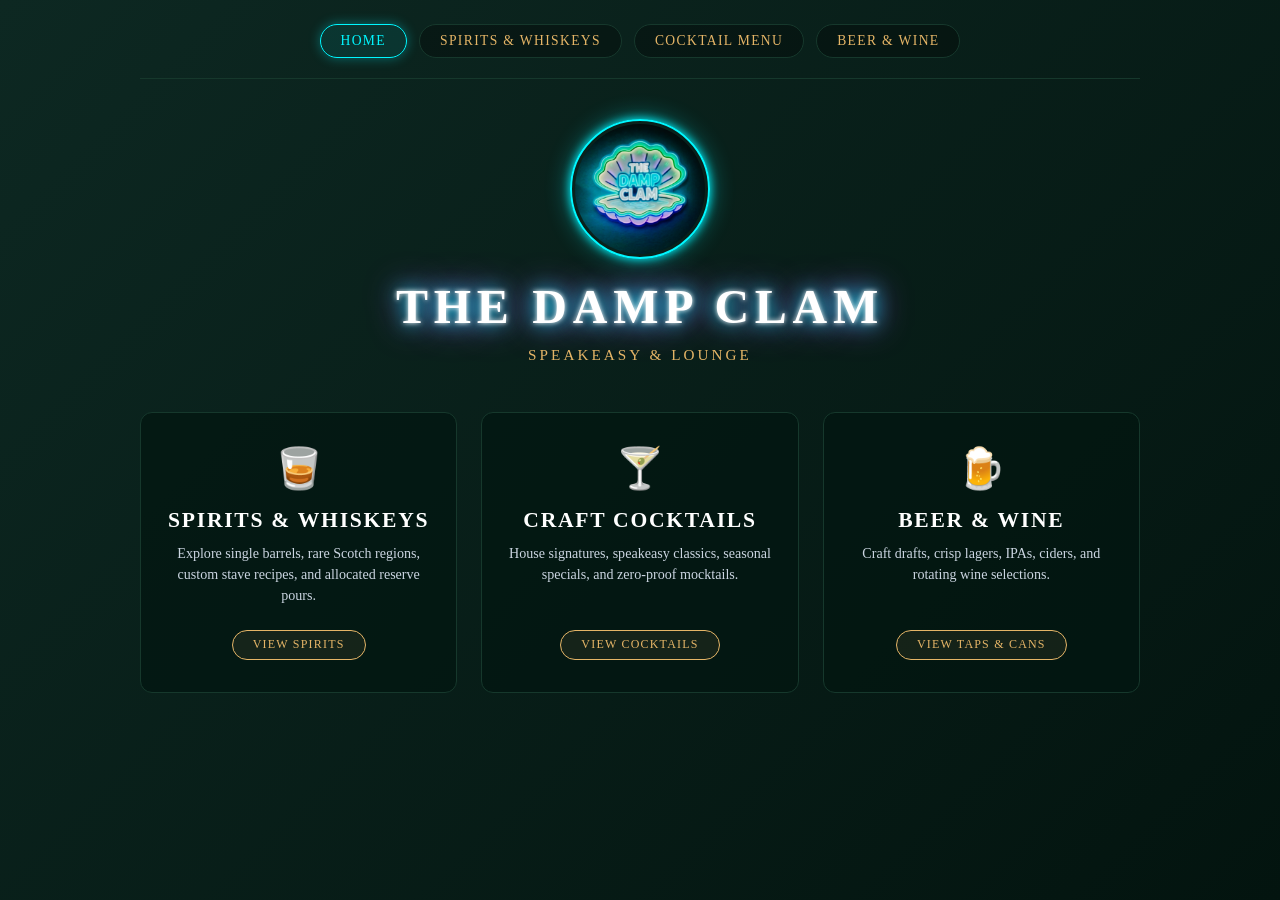
==== index.html @ e6529a68 "Rename Index.html to index.html" ====
<!DOCTYPE html>
<html lang="en">
<head>
  <meta charset="UTF-8" />
  <meta name="viewport" content="width=device-width, initial-scale=1.0" />
  <title>The Damp Clam — Home</title>
  <style>
    :root {
      --bg-gradient: linear-gradient(135deg, #0d2822 0%, #03140f 100%);
      --card-bg: rgba(2, 22, 17, 0.75);
      --neon-cyan: #00f7ff;
      --neon-green: #39ff14;
      --neon-purple: #c042ff;
      --neon-pink: #ff2a8d;
      --neon-gold: #ffd700;
      --gold-amber: #e5b567;
      --off-white: #f8fafc;
      --border: #16382c;
      --font: "Georgia", Times, serif;
    }

    * { box-sizing: border-box; margin: 0; padding: 0; }

    body {
      font-family: var(--font);
      background-image: var(--bg-gradient);
      background-attachment: fixed;
      color: var(--off-white);
      padding: 1.5rem 1rem 3rem;
      min-height: 100vh;
    }

    .container { max-width: 1000px; margin: 0 auto; }

    /* Top Global Navigation Bar */
    nav.site-nav {
      display: flex;
      justify-content: center;
      gap: 0.75rem;
      flex-wrap: wrap;
      margin-bottom: 2.5rem;
      padding-bottom: 1.25rem;
      border-bottom: 1px solid var(--border);
    }

    .nav-link {
      text-decoration: none;
      color: var(--gold-amber);
      font-size: 0.85rem;
      text-transform: uppercase;
      letter-spacing: 0.1em;
      padding: 0.5rem 1.25rem;
      border-radius: 20px;
      border: 1px solid var(--border);
      background: rgba(0, 0, 0, 0.3);
      transition: all 0.25s ease;
    }

    .nav-link:hover, .nav-link.active {
      color: var(--neon-cyan);
      border-color: var(--neon-cyan);
      box-shadow: 0 0 12px rgba(0, 247, 255, 0.35);
      background: rgba(0, 247, 255, 0.08);
    }

    /* Header */
    header {
      display: flex;
      flex-direction: column;
      align-items: center;
      text-align: center;
      gap: 0.75rem;
      margin-bottom: 3rem;
    }

    .logo-circle-container {
      width: 140px;
      height: 140px;
      border-radius: 50%;
      padding: 3px;
      background: radial-gradient(circle, rgba(0, 247, 255, 0.25) 0%, transparent 70%);
      border: 2px solid var(--neon-cyan);
      box-shadow: 0 0 10px var(--neon-cyan), 0 0 25px rgba(0, 247, 255, 0.45);
      overflow: hidden;
      margin-bottom: 0.5rem;
    }

    .logo-circle-container img {
      width: 100%; height: 100%; object-fit: cover; border-radius: 50%; display: block;
    }

    h1 {
      font-size: clamp(2rem, 8vw, 3rem);
      font-weight: 700;
      color: #fff;
      text-transform: uppercase;
      letter-spacing: 0.12em;
      text-shadow: 0 0 5px #fff, 0 0 20px var(--neon-cyan), 0 0 35px var(--neon-purple);
    }

    .header-subtext {
      font-size: 0.95rem;
      color: var(--gold-amber);
      text-transform: uppercase;
      letter-spacing: 0.2em;
    }

    /* Navigation Hub Cards */
    .hub-grid {
      display: grid;
      grid-template-columns: repeat(auto-fit, minmax(280px, 1fr));
      gap: 1.5rem;
      margin-top: 1rem;
    }

    .hub-card {
      background: var(--card-bg);
      border: 1px solid var(--border);
      border-radius: 12px;
      padding: 2rem 1.5rem;
      text-align: center;
      text-decoration: none;
      color: inherit;
      display: flex;
      flex-direction: column;
      justify-content: space-between;
      transition: all 0.3s ease;
    }

    .hub-card:hover {
      border-color: var(--neon-cyan);
      box-shadow: 0 0 20px rgba(0, 247, 255, 0.3);
      transform: translateY(-4px);
    }

    .hub-icon {
      font-size: 2.5rem;
      margin-bottom: 1rem;
    }

    .hub-title {
      font-size: 1.35rem;
      font-weight: 600;
      color: #fff;
      margin-bottom: 0.6rem;
      text-transform: uppercase;
      letter-spacing: 0.08em;
    }

    .hub-desc {
      font-size: 0.88rem;
      color: #cbd5e1;
      line-height: 1.5;
      margin-bottom: 1.5rem;
    }

    .hub-btn {
      align-self: center;
      font-size: 0.75rem;
      text-transform: uppercase;
      letter-spacing: 0.1em;
      color: var(--gold-amber);
      border: 1px solid var(--gold-amber);
      padding: 0.4rem 1.25rem;
      border-radius: 20px;
      background: rgba(229, 181, 103, 0.08);
      transition: all 0.2s ease;
    }

    .hub-card:hover .hub-btn {
      color: #fff;
      border-color: var(--neon-cyan);
      background: rgba(0, 247, 255, 0.2);
    }
  </style>
</head>
<body>
  <div class="container">
    <nav class="site-nav">
      <a href="index.html" class="nav-link active">Home</a>
      <a href="spirits.html" class="nav-link">Spirits & Whiskeys</a>
      <a href="cocktails.html" class="nav-link">Cocktail Menu</a>
      <a href="beer-wine.html" class="nav-link">Beer & Wine</a>
    </nav>

    <header>
      <div class="logo-circle-container">
        <img src="logo.jpg" alt="The Damp Clam Logo" />
      </div>
      <h1>The Damp Clam</h1>
      <div class="header-subtext">Speakeasy & Lounge</div>
    </header>

    <main class="hub-grid">
      <a href="spirits.html" class="hub-card">
        <div>
          <div class="hub-icon">🥃</div>
          <div class="hub-title">Spirits & Whiskeys</div>
          <div class="hub-desc">Explore single barrels, rare Scotch regions, custom stave recipes, and allocated reserve pours.</div>
        </div>
        <span class="hub-btn">View Spirits</span>
      </a>

      <a href="cocktails.html" class="hub-card">
        <div>
          <div class="hub-icon">🍸</div>
          <div class="hub-title">Craft Cocktails</div>
          <div class="hub-desc">House signatures, speakeasy classics, seasonal specials, and zero-proof mocktails.</div>
        </div>
        <span class="hub-btn">View Cocktails</span>
      </a>

      <a href="beer-wine.html" class="hub-card">
        <div>
          <div class="hub-icon">🍺</div>
          <div class="hub-title">Beer & Wine</div>
          <div class="hub-desc">Craft drafts, crisp lagers, IPAs, ciders, and rotating wine selections.</div>
        </div>
        <span class="hub-btn">View Taps & Cans</span>
      </a>
    </main>
  </div>
</body>
</html>
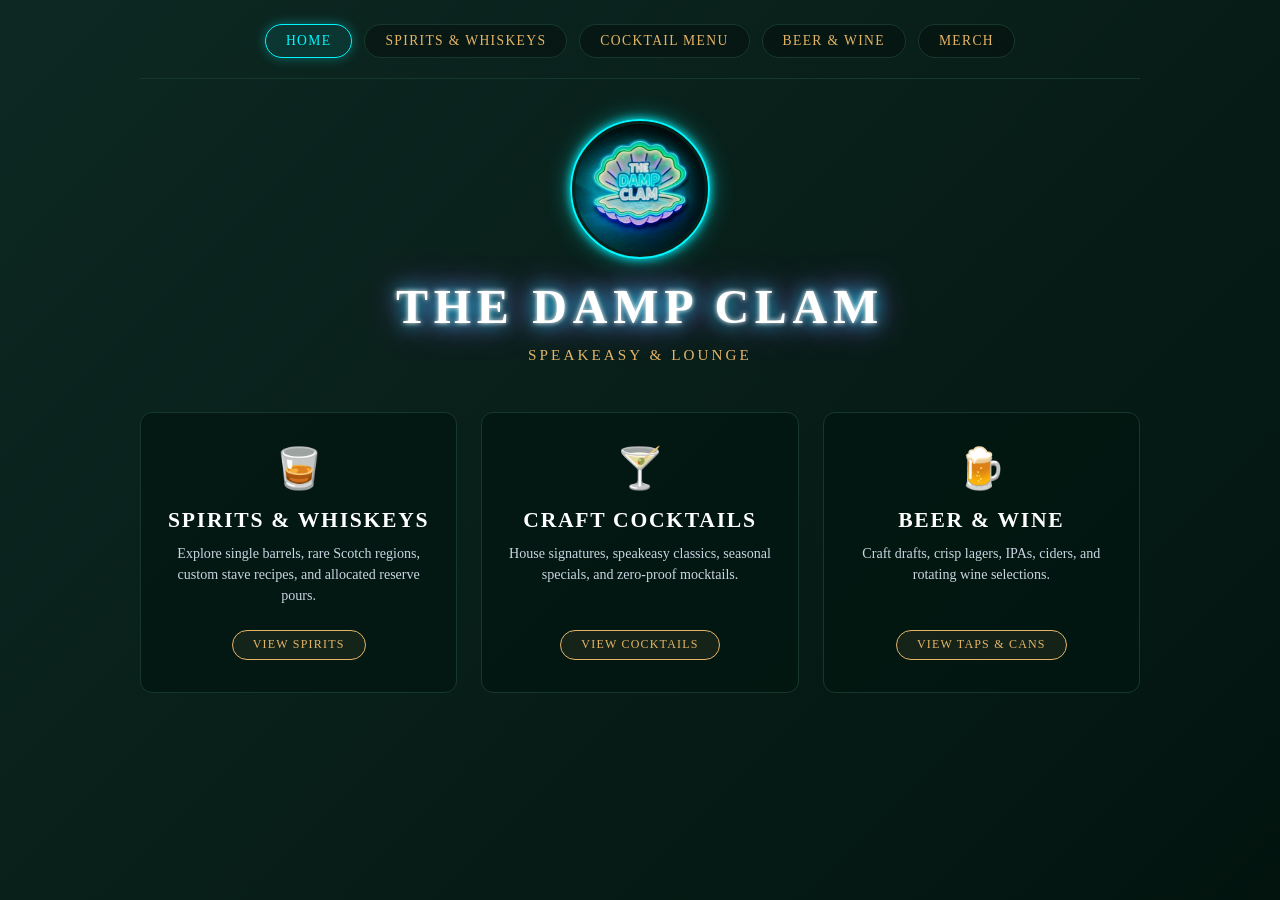
==== commit a585cf59: "Update index.html to include merch link" ====
--- a/index.html
+++ b/index.html
@@ -4,6 +4,9 @@
   <meta charset="UTF-8" />
   <meta name="viewport" content="width=device-width, initial-scale=1.0" />
   <title>The Damp Clam — Home</title>
+  <!-- Website Favicon -->
+<link rel="icon" type="image/jpeg" href="logo.jpg" />
+<link rel="apple-touch-icon" href="logo.jpg" />  
   <style>
     :root {
       --bg-gradient: linear-gradient(135deg, #0d2822 0%, #03140f 100%);
@@ -181,6 +184,7 @@
       <a href="spirits.html" class="nav-link">Spirits & Whiskeys</a>
       <a href="cocktails.html" class="nav-link">Cocktail Menu</a>
       <a href="beer-wine.html" class="nav-link">Beer & Wine</a>
+      <a href="merch.html" class="nav-link">Merch</a>
     </nav>
 
     <header>
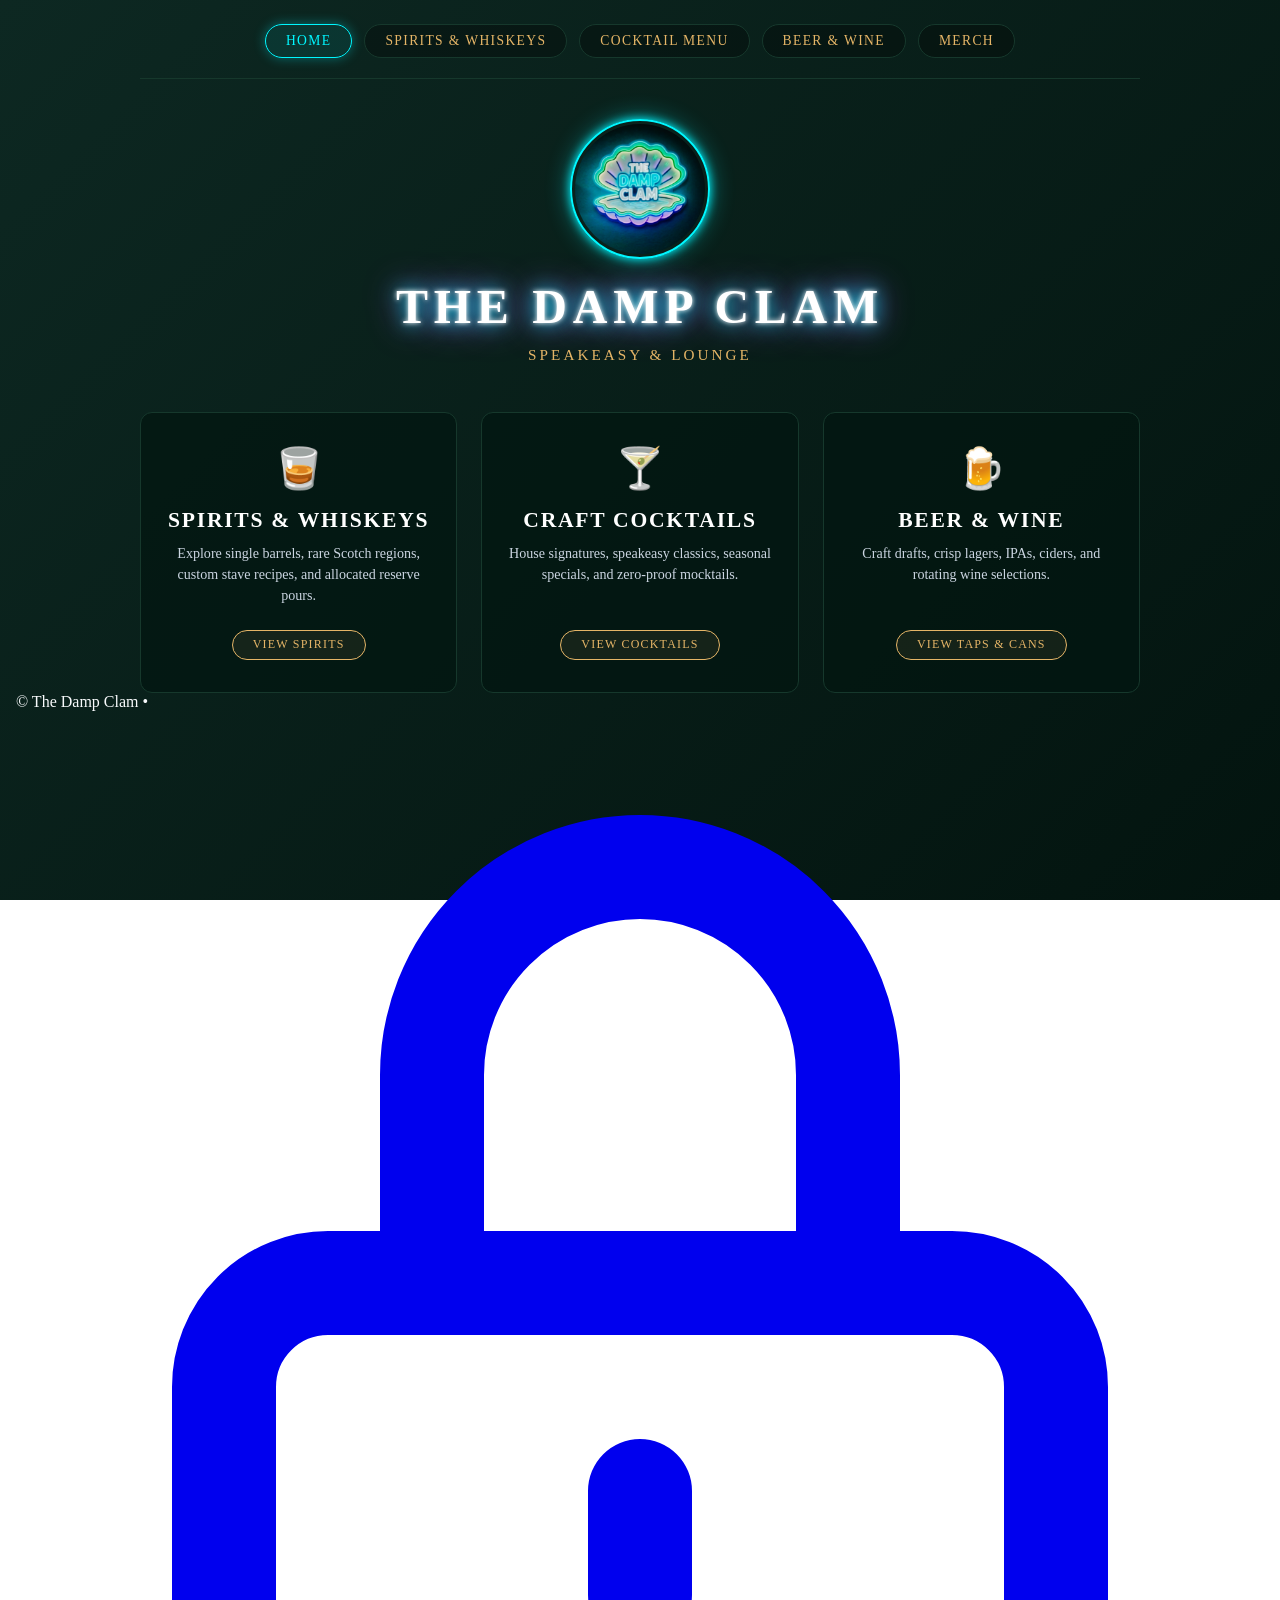
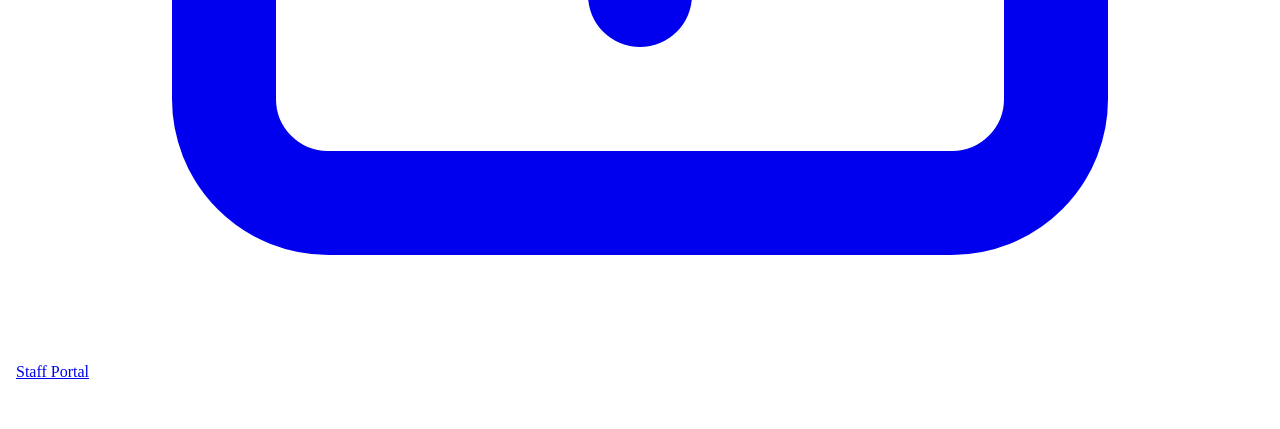
==== commit c3492366: "Update index.html to include manager link in footer" ====
--- a/index.html
+++ b/index.html
@@ -225,4 +225,17 @@
     </main>
   </div>
 </body>
+<!-- Footer / Staff Quick Link -->
+<footer class="mt-auto py-8 border-t border-slate-800 text-center">
+    <div class="flex items-center justify-center space-x-4 text-xs font-mono text-slate-500">
+        <span>&copy; The Damp Clam</span>
+        <span>&bull;</span>
+        <a href="/manager.html" class="hover:text-cyan-400 transition-colors flex items-center gap-1">
+            <svg class="w-3.5 h-3.5 opacity-60" fill="none" stroke="currentColor" viewBox="0 0 24 24">
+                <path stroke-linecap="round" stroke-linejoin="round" stroke-width="2" d="M12 15v2m-6 4h12a2 2 0 002-2v-6a2 2 0 00-2-2H6a2 2 0 00-2 2v6a2 2 0 002 2zm10-10V7a4 4 0 00-8 0v4h8z"></path>
+            </svg>
+            <span>Staff Portal</span>
+        </a>
+    </div>
+</footer>
 </html>
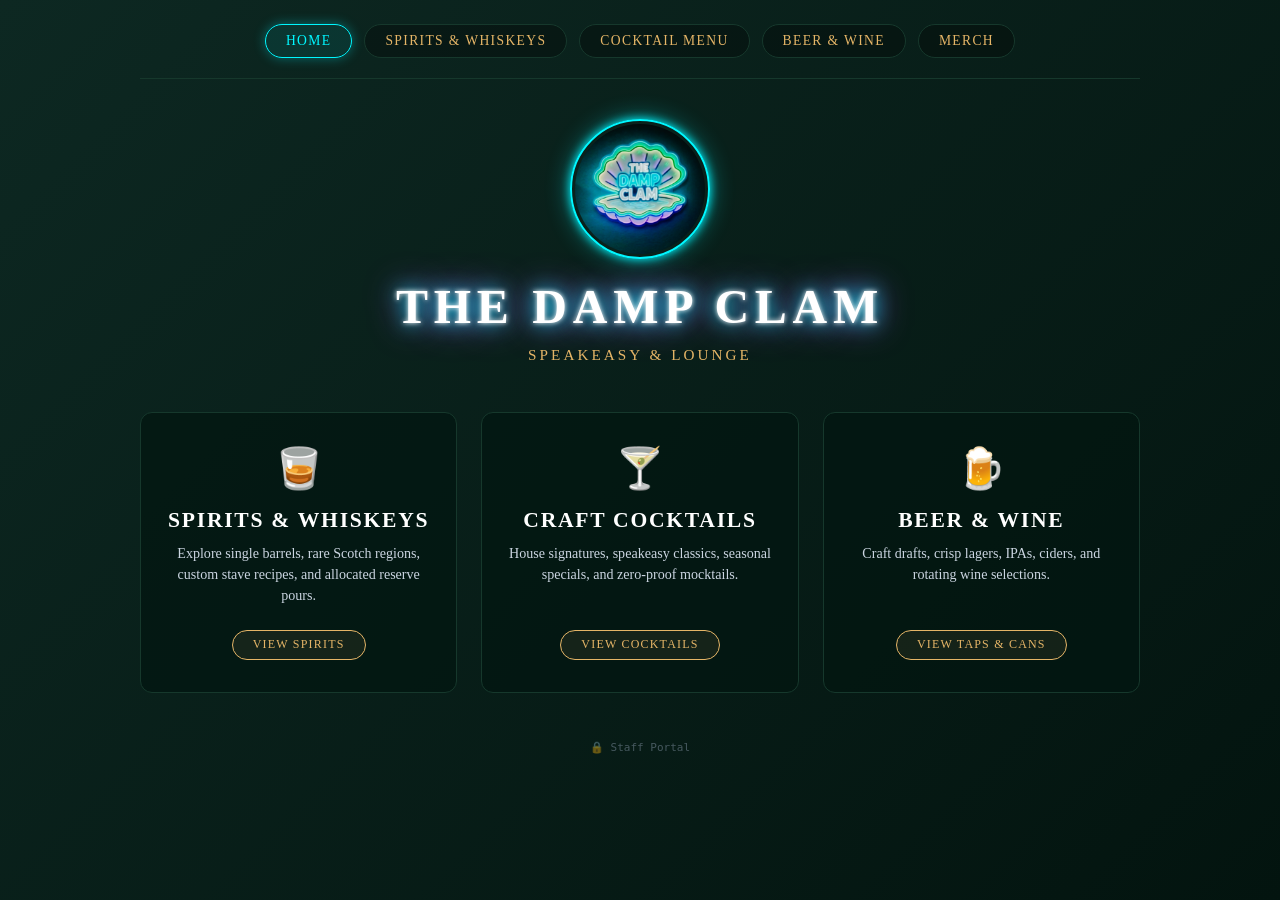
==== commit 57147b76: "Update index.html to change staff portal button" ====
--- a/index.html
+++ b/index.html
@@ -226,16 +226,8 @@
   </div>
 </body>
 <!-- Footer / Staff Quick Link -->
-<footer class="mt-auto py-8 border-t border-slate-800 text-center">
-    <div class="flex items-center justify-center space-x-4 text-xs font-mono text-slate-500">
-        <span>&copy; The Damp Clam</span>
-        <span>&bull;</span>
-        <a href="/manager.html" class="hover:text-cyan-400 transition-colors flex items-center gap-1">
-            <svg class="w-3.5 h-3.5 opacity-60" fill="none" stroke="currentColor" viewBox="0 0 24 24">
-                <path stroke-linecap="round" stroke-linejoin="round" stroke-width="2" d="M12 15v2m-6 4h12a2 2 0 002-2v-6a2 2 0 00-2-2H6a2 2 0 00-2 2v6a2 2 0 002 2zm10-10V7a4 4 0 00-8 0v4h8z"></path>
-            </svg>
-            <span>Staff Portal</span>
-        </a>
+<div style="margin-top: 32px; padding: 16px 0; text-align: center; font-family: monospace; font-size: 11px; opacity: 0.45;">
+        <a href="manager.html" style="color: #94a3b8; text-decoration: none;">🔒 Staff Portal</a>
     </div>
-</footer>
+</body>
 </html>
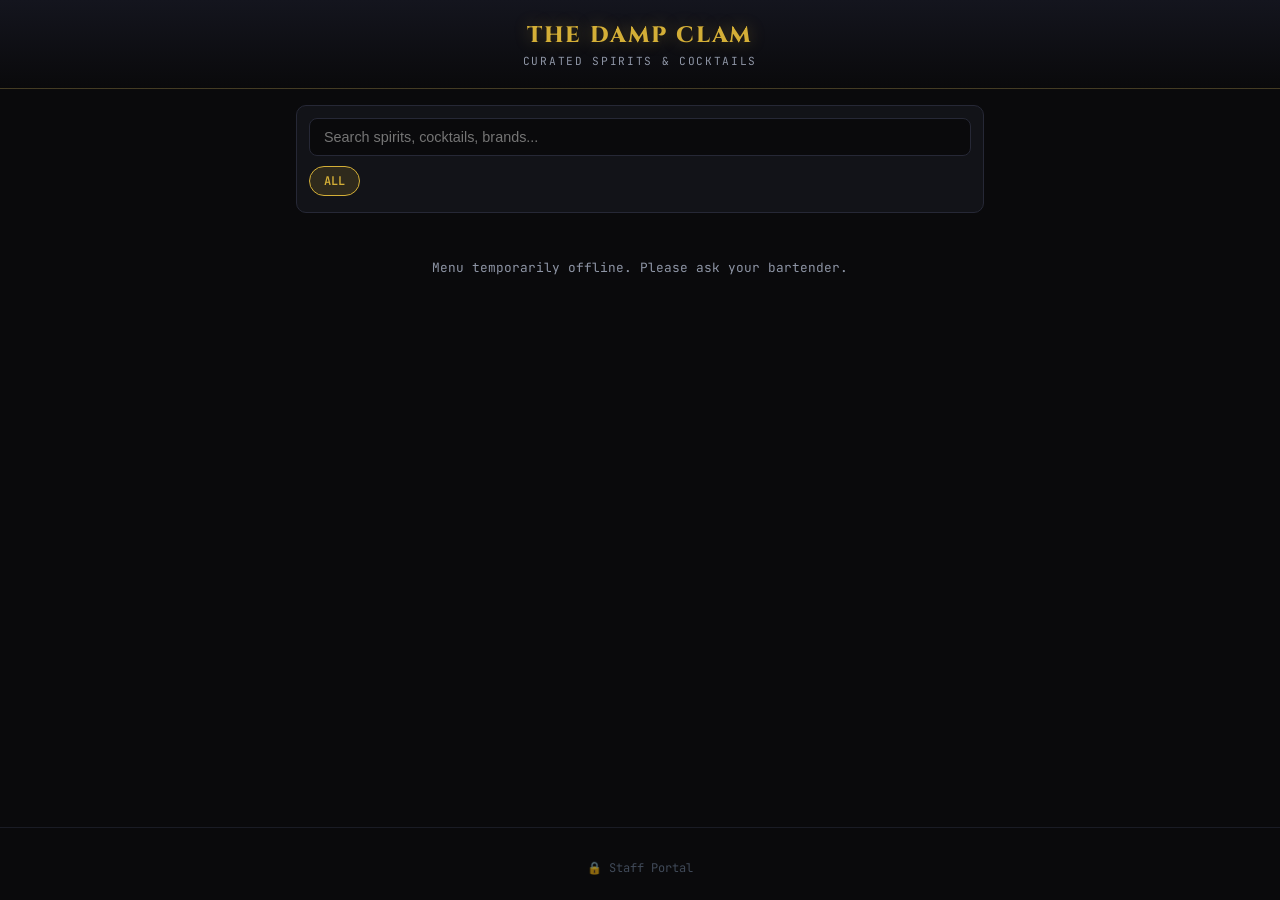
==== commit 89d567f6: "Update index.html to add staff link" ====
--- a/index.html
+++ b/index.html
@@ -1,233 +1,373 @@
 <!DOCTYPE html>
 <html lang="en">
 <head>
-  <meta charset="UTF-8" />
-  <meta name="viewport" content="width=device-width, initial-scale=1.0" />
-  <title>The Damp Clam — Home</title>
-  <!-- Website Favicon -->
-<link rel="icon" type="image/jpeg" href="logo.jpg" />
-<link rel="apple-touch-icon" href="logo.jpg" />  
-  <style>
-    :root {
-      --bg-gradient: linear-gradient(135deg, #0d2822 0%, #03140f 100%);
-      --card-bg: rgba(2, 22, 17, 0.75);
-      --neon-cyan: #00f7ff;
-      --neon-green: #39ff14;
-      --neon-purple: #c042ff;
-      --neon-pink: #ff2a8d;
-      --neon-gold: #ffd700;
-      --gold-amber: #e5b567;
-      --off-white: #f8fafc;
-      --border: #16382c;
-      --font: "Georgia", Times, serif;
-    }
-
-    * { box-sizing: border-box; margin: 0; padding: 0; }
-
-    body {
-      font-family: var(--font);
-      background-image: var(--bg-gradient);
-      background-attachment: fixed;
-      color: var(--off-white);
-      padding: 1.5rem 1rem 3rem;
-      min-height: 100vh;
-    }
-
-    .container { max-width: 1000px; margin: 0 auto; }
-
-    /* Top Global Navigation Bar */
-    nav.site-nav {
-      display: flex;
-      justify-content: center;
-      gap: 0.75rem;
-      flex-wrap: wrap;
-      margin-bottom: 2.5rem;
-      padding-bottom: 1.25rem;
-      border-bottom: 1px solid var(--border);
-    }
-
-    .nav-link {
-      text-decoration: none;
-      color: var(--gold-amber);
-      font-size: 0.85rem;
-      text-transform: uppercase;
-      letter-spacing: 0.1em;
-      padding: 0.5rem 1.25rem;
-      border-radius: 20px;
-      border: 1px solid var(--border);
-      background: rgba(0, 0, 0, 0.3);
-      transition: all 0.25s ease;
-    }
-
-    .nav-link:hover, .nav-link.active {
-      color: var(--neon-cyan);
-      border-color: var(--neon-cyan);
-      box-shadow: 0 0 12px rgba(0, 247, 255, 0.35);
-      background: rgba(0, 247, 255, 0.08);
-    }
-
-    /* Header */
-    header {
-      display: flex;
-      flex-direction: column;
-      align-items: center;
-      text-align: center;
-      gap: 0.75rem;
-      margin-bottom: 3rem;
-    }
-
-    .logo-circle-container {
-      width: 140px;
-      height: 140px;
-      border-radius: 50%;
-      padding: 3px;
-      background: radial-gradient(circle, rgba(0, 247, 255, 0.25) 0%, transparent 70%);
-      border: 2px solid var(--neon-cyan);
-      box-shadow: 0 0 10px var(--neon-cyan), 0 0 25px rgba(0, 247, 255, 0.45);
-      overflow: hidden;
-      margin-bottom: 0.5rem;
-    }
-
-    .logo-circle-container img {
-      width: 100%; height: 100%; object-fit: cover; border-radius: 50%; display: block;
-    }
-
-    h1 {
-      font-size: clamp(2rem, 8vw, 3rem);
-      font-weight: 700;
-      color: #fff;
-      text-transform: uppercase;
-      letter-spacing: 0.12em;
-      text-shadow: 0 0 5px #fff, 0 0 20px var(--neon-cyan), 0 0 35px var(--neon-purple);
-    }
-
-    .header-subtext {
-      font-size: 0.95rem;
-      color: var(--gold-amber);
-      text-transform: uppercase;
-      letter-spacing: 0.2em;
-    }
-
-    /* Navigation Hub Cards */
-    .hub-grid {
-      display: grid;
-      grid-template-columns: repeat(auto-fit, minmax(280px, 1fr));
-      gap: 1.5rem;
-      margin-top: 1rem;
-    }
-
-    .hub-card {
-      background: var(--card-bg);
-      border: 1px solid var(--border);
-      border-radius: 12px;
-      padding: 2rem 1.5rem;
-      text-align: center;
-      text-decoration: none;
-      color: inherit;
-      display: flex;
-      flex-direction: column;
-      justify-content: space-between;
-      transition: all 0.3s ease;
-    }
-
-    .hub-card:hover {
-      border-color: var(--neon-cyan);
-      box-shadow: 0 0 20px rgba(0, 247, 255, 0.3);
-      transform: translateY(-4px);
-    }
-
-    .hub-icon {
-      font-size: 2.5rem;
-      margin-bottom: 1rem;
-    }
-
-    .hub-title {
-      font-size: 1.35rem;
-      font-weight: 600;
-      color: #fff;
-      margin-bottom: 0.6rem;
-      text-transform: uppercase;
-      letter-spacing: 0.08em;
-    }
-
-    .hub-desc {
-      font-size: 0.88rem;
-      color: #cbd5e1;
-      line-height: 1.5;
-      margin-bottom: 1.5rem;
-    }
-
-    .hub-btn {
-      align-self: center;
-      font-size: 0.75rem;
-      text-transform: uppercase;
-      letter-spacing: 0.1em;
-      color: var(--gold-amber);
-      border: 1px solid var(--gold-amber);
-      padding: 0.4rem 1.25rem;
-      border-radius: 20px;
-      background: rgba(229, 181, 103, 0.08);
-      transition: all 0.2s ease;
-    }
-
-    .hub-card:hover .hub-btn {
-      color: #fff;
-      border-color: var(--neon-cyan);
-      background: rgba(0, 247, 255, 0.2);
-    }
-  </style>
+    <meta charset="UTF-8">
+    <meta name="viewport" content="width=device-width, initial-scale=1.0, maximum-scale=1.0, user-scalable=no">
+    <title>The Damp Clam | Speakeasy Cocktail Menu</title>
+    <meta name="theme-color" content="#0a0a0c">
+    <link rel="preconnect" href="https://fonts.googleapis.com">
+    <link rel="preconnect" href="https://fonts.gstatic.com" crossorigin>
+    <link href="https://fonts.googleapis.com/css2?family=Cinzel:wght@600;700;900&family=Inter:wght@300;400;500;600;700&family=JetBrains+Mono:wght@400;500&display=swap" rel="stylesheet">
+    <style>
+        :root {
+            --bg-primary: #0a0a0c;
+            --bg-card: #121318;
+            --border-color: #262836;
+            --accent-gold: #d4af37;
+            --accent-gold-dim: rgba(212, 175, 55, 0.15);
+            --text-main: #e2e8f0;
+            --text-muted: #8e95a5;
+            --status-green: #10b981;
+            --status-red: #ef4444;
+        }
+
+        * {
+            box-sizing: border-box;
+            margin: 0;
+            padding: 0;
+            -webkit-tap-highlight-color: transparent;
+        }
+
+        body {
+            background-color: var(--bg-primary);
+            color: var(--text-main);
+            font-family: 'Inter', sans-serif;
+            min-height: 100vh;
+            display: flex;
+            flex-direction: column;
+        }
+
+        .font-speakeasy {
+            font-family: 'Cinzel', serif;
+            letter-spacing: 0.08em;
+        }
+
+        .font-mono {
+            font-family: 'JetBrains Mono', monospace;
+        }
+
+        /* Header */
+        header {
+            background: linear-gradient(180deg, #14151e 0%, rgba(10, 10, 12, 0.95) 100%);
+            border-bottom: 1px solid rgba(212, 175, 55, 0.25);
+            padding: 20px 16px;
+            text-align: center;
+            position: sticky;
+            top: 0;
+            z-index: 50;
+            backdrop-filter: blur(12px);
+        }
+
+        .brand-title {
+            color: var(--accent-gold);
+            font-size: 1.4rem;
+            font-weight: 800;
+            text-transform: uppercase;
+            text-shadow: 0 0 16px rgba(212, 175, 55, 0.35);
+        }
+
+        .brand-subtitle {
+            font-size: 0.7rem;
+            color: var(--text-muted);
+            letter-spacing: 0.15em;
+            text-transform: uppercase;
+            margin-top: 4px;
+        }
+
+        /* Container */
+        main {
+            flex: 1;
+            max-width: 720px;
+            width: 100%;
+            margin: 0 auto;
+            padding: 16px;
+            display: flex;
+            flex-direction: column;
+            gap: 16px;
+        }
+
+        /* Search & Filter Bar */
+        .search-box {
+            background: var(--bg-card);
+            border: 1px solid var(--border-color);
+            border-radius: 10px;
+            padding: 12px;
+            display: flex;
+            flex-direction: column;
+            gap: 10px;
+        }
+
+        .search-input {
+            width: 100%;
+            background: #0a0a0c;
+            border: 1px solid var(--border-color);
+            border-radius: 8px;
+            padding: 10px 14px;
+            color: #fff;
+            font-size: 0.9rem;
+            outline: none;
+            transition: border 0.2s;
+        }
+        .search-input:focus {
+            border-color: var(--accent-gold);
+        }
+
+        .category-nav {
+            display: flex;
+            gap: 8px;
+            overflow-x: auto;
+            padding-bottom: 4px;
+            scrollbar-width: none;
+        }
+        .category-nav::-webkit-scrollbar { display: none; }
+
+        .cat-chip {
+            background: #181922;
+            border: 1px solid var(--border-color);
+            color: var(--text-muted);
+            padding: 6px 14px;
+            border-radius: 100px;
+            font-size: 0.75rem;
+            font-family: 'JetBrains Mono', monospace;
+            white-space: nowrap;
+            cursor: pointer;
+            transition: all 0.2s;
+        }
+
+        .cat-chip.active {
+            background: var(--accent-gold-dim);
+            border-color: var(--accent-gold);
+            color: var(--accent-gold);
+            font-weight: 600;
+        }
+
+        /* Spirits List */
+        .spirits-grid {
+            display: flex;
+            flex-direction: column;
+            gap: 10px;
+        }
+
+        .spirit-card {
+            background: var(--bg-card);
+            border: 1px solid var(--border-color);
+            border-radius: 10px;
+            padding: 14px 16px;
+            display: flex;
+            align-items: center;
+            justify-content: space-between;
+            gap: 12px;
+            transition: border-color 0.2s;
+        }
+
+        .spirit-card.out-of-stock {
+            opacity: 0.45;
+            border-color: rgba(239, 68, 68, 0.2);
+        }
+
+        .spirit-info {
+            flex: 1;
+            min-width: 0;
+        }
+
+        .spirit-name {
+            font-weight: 600;
+            font-size: 1rem;
+            color: #fff;
+            white-space: nowrap;
+            overflow: hidden;
+            text-overflow: ellipsis;
+        }
+
+        .spirit-meta {
+            display: flex;
+            align-items: center;
+            gap: 8px;
+            margin-top: 4px;
+        }
+
+        .spirit-tag {
+            font-size: 0.75rem;
+            color: var(--text-muted);
+        }
+
+        .status-indicator {
+            font-size: 0.65rem;
+            font-family: 'JetBrains Mono', monospace;
+            padding: 2px 8px;
+            border-radius: 4px;
+            text-transform: uppercase;
+        }
+
+        .status-indicator.in {
+            background: rgba(16, 185, 129, 0.1);
+            color: var(--status-green);
+            border: 1px solid rgba(16, 185, 129, 0.3);
+        }
+
+        .status-indicator.out {
+            background: rgba(239, 68, 68, 0.1);
+            color: var(--status-red);
+            border: 1px solid rgba(239, 68, 68, 0.3);
+        }
+
+        /* Footer */
+        footer {
+            margin-top: auto;
+            padding: 28px 16px 20px;
+            border-top: 1px solid rgba(38, 40, 54, 0.6);
+            text-align: center;
+        }
+
+        .footer-staff-link {
+            display: inline-flex;
+            align-items: center;
+            gap: 6px;
+            color: #64748b;
+            text-decoration: none;
+            font-family: 'JetBrains Mono', monospace;
+            font-size: 0.75rem;
+            opacity: 0.6;
+            transition: all 0.2s;
+            padding: 4px 8px;
+            border-radius: 4px;
+        }
+
+        .footer-staff-link:hover, .footer-staff-link:active {
+            opacity: 1;
+            color: var(--accent-gold);
+        }
+    </style>
 </head>
 <body>
-  <div class="container">
-    <nav class="site-nav">
-      <a href="index.html" class="nav-link active">Home</a>
-      <a href="spirits.html" class="nav-link">Spirits & Whiskeys</a>
-      <a href="cocktails.html" class="nav-link">Cocktail Menu</a>
-      <a href="beer-wine.html" class="nav-link">Beer & Wine</a>
-      <a href="merch.html" class="nav-link">Merch</a>
-    </nav>
-
+
+    <!-- Header -->
     <header>
-      <div class="logo-circle-container">
-        <img src="logo.jpg" alt="The Damp Clam Logo" />
-      </div>
-      <h1>The Damp Clam</h1>
-      <div class="header-subtext">Speakeasy & Lounge</div>
+        <h1 class="brand-title font-speakeasy">The Damp Clam</h1>
+        <p class="brand-subtitle font-mono">Curated Spirits & Cocktails</p>
     </header>
 
-    <main class="hub-grid">
-      <a href="spirits.html" class="hub-card">
-        <div>
-          <div class="hub-icon">🥃</div>
-          <div class="hub-title">Spirits & Whiskeys</div>
-          <div class="hub-desc">Explore single barrels, rare Scotch regions, custom stave recipes, and allocated reserve pours.</div>
+    <!-- Main Content -->
+    <main>
+        <div class="search-box">
+            <input type="text" id="menuSearch" class="search-input" placeholder="Search spirits, cocktails, brands..." oninput="renderMenu()">
+            <div class="category-nav" id="categoryNav">
+                <button class="cat-chip active" onclick="filterCategory('all')">ALL</button>
+            </div>
         </div>
-        <span class="hub-btn">View Spirits</span>
-      </a>
-
-      <a href="cocktails.html" class="hub-card">
-        <div>
-          <div class="hub-icon">🍸</div>
-          <div class="hub-title">Craft Cocktails</div>
-          <div class="hub-desc">House signatures, speakeasy classics, seasonal specials, and zero-proof mocktails.</div>
+
+        <div id="menuContainer" class="spirits-grid">
+            <div style="text-align:center; padding: 40px 0; color: var(--text-muted); font-family: 'JetBrains Mono', monospace; font-size: 0.8rem;">
+                Pouring spirits menu...
+            </div>
         </div>
-        <span class="hub-btn">View Cocktails</span>
-      </a>
-
-      <a href="beer-wine.html" class="hub-card">
-        <div>
-          <div class="hub-icon">🍺</div>
-          <div class="hub-title">Beer & Wine</div>
-          <div class="hub-desc">Craft drafts, crisp lagers, IPAs, ciders, and rotating wine selections.</div>
-        </div>
-        <span class="hub-btn">View Taps & Cans</span>
-      </a>
     </main>
-  </div>
-</body>
-<!-- Footer / Staff Quick Link -->
-<div style="margin-top: 32px; padding: 16px 0; text-align: center; font-family: monospace; font-size: 11px; opacity: 0.45;">
-        <a href="manager.html" style="color: #94a3b8; text-decoration: none;">🔒 Staff Portal</a>
-    </div>
+
+    <!-- Footer with Staff Portal Access -->
+    <footer>
+        <a href="manager.html" class="footer-staff-link">
+            <span>🔒 Staff Portal</span>
+        </a>
+    </footer>
+
+    <script>
+        let menuItems = [];
+        let selectedCategory = 'all';
+
+        window.addEventListener('DOMContentLoaded', () => {
+            fetchMenu();
+        });
+
+        async function fetchMenu() {
+            const container = document.getElementById('menuContainer');
+            try {
+                const res = await fetch(`./spirits.json?_t=${Date.now()}`);
+                if (!res.ok) throw new Error(`HTTP ${res.status}`);
+                
+                const data = await res.json();
+                normalizeMenuData(data);
+                renderMenu();
+            } catch (err) {
+                container.innerHTML = `
+                    <div style="text-align:center; padding: 30px; color: var(--text-muted); font-family: 'JetBrains Mono', monospace; font-size: 0.8rem;">
+                        Menu temporarily offline. Please ask your bartender.
+                    </div>
+                `;
+            }
+        }
+
+        function normalizeMenuData(data) {
+            menuItems = [];
+            if (Array.isArray(data)) {
+                menuItems = data;
+            } else if (typeof data === 'object' && data !== null) {
+                Object.keys(data).forEach(cat => {
+                    if (Array.isArray(data[cat])) {
+                        data[cat].forEach(item => {
+                            menuItems.push({
+                                ...item,
+                                category: item.category || cat
+                            });
+                        });
+                    }
+                });
+            }
+            buildCategories();
+        }
+
+        function buildCategories() {
+            const categories = ['all', ...new Set(menuItems.map(i => i.category || 'Other').filter(Boolean))];
+            const nav = document.getElementById('categoryNav');
+            nav.innerHTML = categories.map(cat => `
+                <button class="cat-chip ${cat === selectedCategory ? 'active' : ''}" onclick="filterCategory('${cat}')">
+                    ${cat.toUpperCase()}
+                </button>
+            `).join('');
+        }
+
+        function filterCategory(cat) {
+            selectedCategory = cat;
+            buildCategories();
+            renderMenu();
+        }
+
+        function renderMenu() {
+            const container = document.getElementById('menuContainer');
+            const search = document.getElementById('menuSearch').value.toLowerCase();
+
+            const filtered = menuItems.filter(item => {
+                const cat = (item.category || 'Other').toLowerCase();
+                const matchCat = (selectedCategory === 'all') || (cat === selectedCategory.toLowerCase());
+                const matchSearch = (item.name && item.name.toLowerCase().includes(search)) ||
+                                    (item.brand && item.brand.toLowerCase().includes(search)) ||
+                                    (item.type && item.type.toLowerCase().includes(search));
+                return matchCat && matchSearch;
+            });
+
+            if (filtered.length === 0) {
+                container.innerHTML = `<div style="text-align:center; padding: 40px 0; color: var(--text-muted); font-family: 'JetBrains Mono', monospace; font-size: 0.8rem;">No selections available.</div>`;
+                return;
+            }
+
+            container.innerHTML = filtered.map(item => {
+                const inStock = item.in_stock !== false;
+                const desc = item.brand || item.type || item.category || 'House Selection';
+
+                return `
+                    <div class="spirit-card ${inStock ? '' : 'out-of-stock'}">
+                        <div class="spirit-info">
+                            <div class="spirit-name">${item.name || 'Unnamed Bottle'}</div>
+                            <div class="spirit-meta">
+                                <span class="spirit-tag">${desc}</span>
+                            </div>
+                        </div>
+                        <span class="status-indicator ${inStock ? 'in' : 'out'}">
+                            ${inStock ? 'Available' : 'Out'}
+                        </span>
+                    </div>
+                `;
+            }).join('');
+        }
+    </script>
 </body>
 </html>
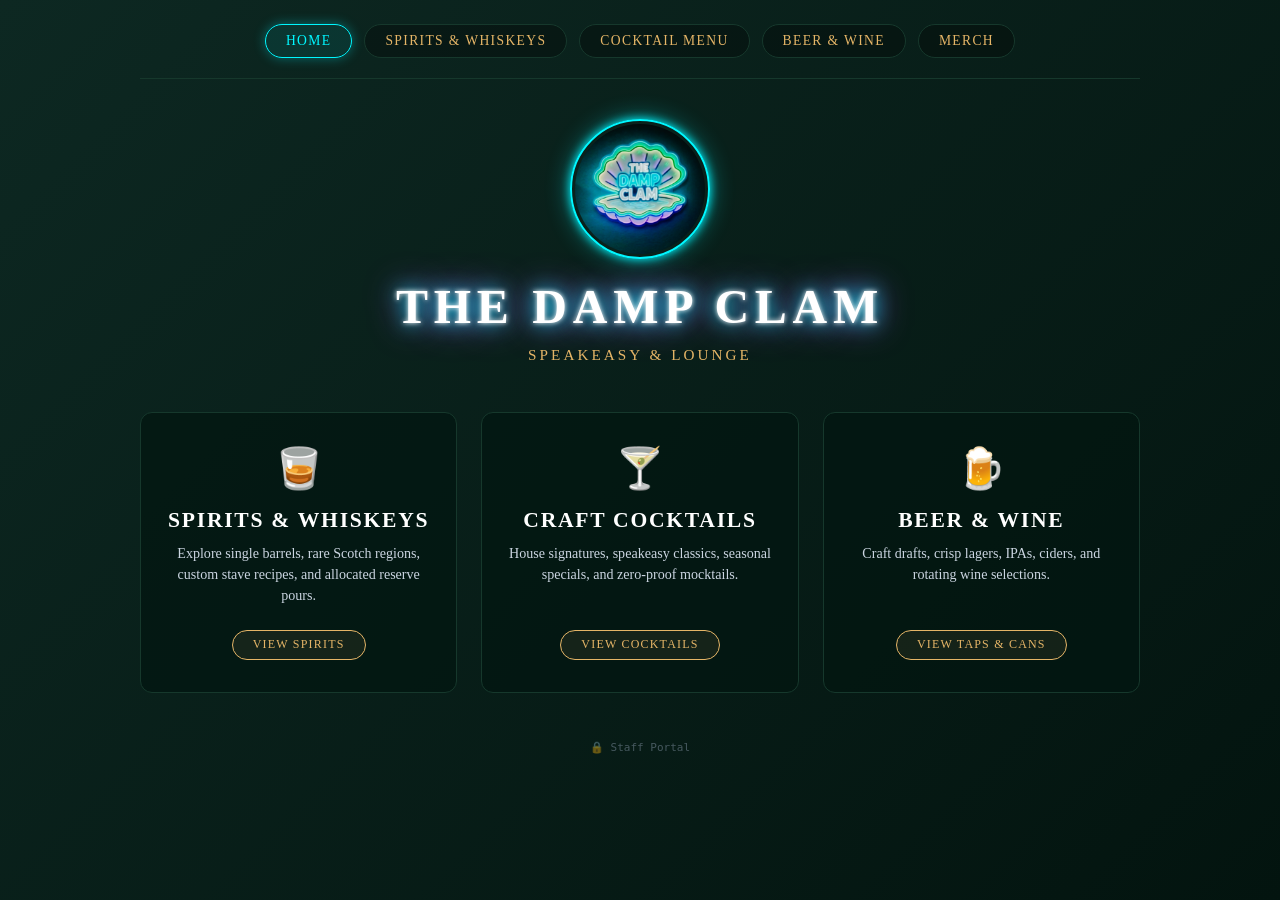
==== commit e7f6957c: "Update index.html to fix styling from staff icon issue" ====
--- a/index.html
+++ b/index.html
@@ -1,373 +1,233 @@
 <!DOCTYPE html>
 <html lang="en">
 <head>
-    <meta charset="UTF-8">
-    <meta name="viewport" content="width=device-width, initial-scale=1.0, maximum-scale=1.0, user-scalable=no">
-    <title>The Damp Clam | Speakeasy Cocktail Menu</title>
-    <meta name="theme-color" content="#0a0a0c">
-    <link rel="preconnect" href="https://fonts.googleapis.com">
-    <link rel="preconnect" href="https://fonts.gstatic.com" crossorigin>
-    <link href="https://fonts.googleapis.com/css2?family=Cinzel:wght@600;700;900&family=Inter:wght@300;400;500;600;700&family=JetBrains+Mono:wght@400;500&display=swap" rel="stylesheet">
-    <style>
-        :root {
-            --bg-primary: #0a0a0c;
-            --bg-card: #121318;
-            --border-color: #262836;
-            --accent-gold: #d4af37;
-            --accent-gold-dim: rgba(212, 175, 55, 0.15);
-            --text-main: #e2e8f0;
-            --text-muted: #8e95a5;
-            --status-green: #10b981;
-            --status-red: #ef4444;
-        }
-
-        * {
-            box-sizing: border-box;
-            margin: 0;
-            padding: 0;
-            -webkit-tap-highlight-color: transparent;
-        }
-
-        body {
-            background-color: var(--bg-primary);
-            color: var(--text-main);
-            font-family: 'Inter', sans-serif;
-            min-height: 100vh;
-            display: flex;
-            flex-direction: column;
-        }
-
-        .font-speakeasy {
-            font-family: 'Cinzel', serif;
-            letter-spacing: 0.08em;
-        }
-
-        .font-mono {
-            font-family: 'JetBrains Mono', monospace;
-        }
-
-        /* Header */
-        header {
-            background: linear-gradient(180deg, #14151e 0%, rgba(10, 10, 12, 0.95) 100%);
-            border-bottom: 1px solid rgba(212, 175, 55, 0.25);
-            padding: 20px 16px;
-            text-align: center;
-            position: sticky;
-            top: 0;
-            z-index: 50;
-            backdrop-filter: blur(12px);
-        }
-
-        .brand-title {
-            color: var(--accent-gold);
-            font-size: 1.4rem;
-            font-weight: 800;
-            text-transform: uppercase;
-            text-shadow: 0 0 16px rgba(212, 175, 55, 0.35);
-        }
-
-        .brand-subtitle {
-            font-size: 0.7rem;
-            color: var(--text-muted);
-            letter-spacing: 0.15em;
-            text-transform: uppercase;
-            margin-top: 4px;
-        }
-
-        /* Container */
-        main {
-            flex: 1;
-            max-width: 720px;
-            width: 100%;
-            margin: 0 auto;
-            padding: 16px;
-            display: flex;
-            flex-direction: column;
-            gap: 16px;
-        }
-
-        /* Search & Filter Bar */
-        .search-box {
-            background: var(--bg-card);
-            border: 1px solid var(--border-color);
-            border-radius: 10px;
-            padding: 12px;
-            display: flex;
-            flex-direction: column;
-            gap: 10px;
-        }
-
-        .search-input {
-            width: 100%;
-            background: #0a0a0c;
-            border: 1px solid var(--border-color);
-            border-radius: 8px;
-            padding: 10px 14px;
-            color: #fff;
-            font-size: 0.9rem;
-            outline: none;
-            transition: border 0.2s;
-        }
-        .search-input:focus {
-            border-color: var(--accent-gold);
-        }
-
-        .category-nav {
-            display: flex;
-            gap: 8px;
-            overflow-x: auto;
-            padding-bottom: 4px;
-            scrollbar-width: none;
-        }
-        .category-nav::-webkit-scrollbar { display: none; }
-
-        .cat-chip {
-            background: #181922;
-            border: 1px solid var(--border-color);
-            color: var(--text-muted);
-            padding: 6px 14px;
-            border-radius: 100px;
-            font-size: 0.75rem;
-            font-family: 'JetBrains Mono', monospace;
-            white-space: nowrap;
-            cursor: pointer;
-            transition: all 0.2s;
-        }
-
-        .cat-chip.active {
-            background: var(--accent-gold-dim);
-            border-color: var(--accent-gold);
-            color: var(--accent-gold);
-            font-weight: 600;
-        }
-
-        /* Spirits List */
-        .spirits-grid {
-            display: flex;
-            flex-direction: column;
-            gap: 10px;
-        }
-
-        .spirit-card {
-            background: var(--bg-card);
-            border: 1px solid var(--border-color);
-            border-radius: 10px;
-            padding: 14px 16px;
-            display: flex;
-            align-items: center;
-            justify-content: space-between;
-            gap: 12px;
-            transition: border-color 0.2s;
-        }
-
-        .spirit-card.out-of-stock {
-            opacity: 0.45;
-            border-color: rgba(239, 68, 68, 0.2);
-        }
-
-        .spirit-info {
-            flex: 1;
-            min-width: 0;
-        }
-
-        .spirit-name {
-            font-weight: 600;
-            font-size: 1rem;
-            color: #fff;
-            white-space: nowrap;
-            overflow: hidden;
-            text-overflow: ellipsis;
-        }
-
-        .spirit-meta {
-            display: flex;
-            align-items: center;
-            gap: 8px;
-            margin-top: 4px;
-        }
-
-        .spirit-tag {
-            font-size: 0.75rem;
-            color: var(--text-muted);
-        }
-
-        .status-indicator {
-            font-size: 0.65rem;
-            font-family: 'JetBrains Mono', monospace;
-            padding: 2px 8px;
-            border-radius: 4px;
-            text-transform: uppercase;
-        }
-
-        .status-indicator.in {
-            background: rgba(16, 185, 129, 0.1);
-            color: var(--status-green);
-            border: 1px solid rgba(16, 185, 129, 0.3);
-        }
-
-        .status-indicator.out {
-            background: rgba(239, 68, 68, 0.1);
-            color: var(--status-red);
-            border: 1px solid rgba(239, 68, 68, 0.3);
-        }
-
-        /* Footer */
-        footer {
-            margin-top: auto;
-            padding: 28px 16px 20px;
-            border-top: 1px solid rgba(38, 40, 54, 0.6);
-            text-align: center;
-        }
-
-        .footer-staff-link {
-            display: inline-flex;
-            align-items: center;
-            gap: 6px;
-            color: #64748b;
-            text-decoration: none;
-            font-family: 'JetBrains Mono', monospace;
-            font-size: 0.75rem;
-            opacity: 0.6;
-            transition: all 0.2s;
-            padding: 4px 8px;
-            border-radius: 4px;
-        }
-
-        .footer-staff-link:hover, .footer-staff-link:active {
-            opacity: 1;
-            color: var(--accent-gold);
-        }
-    </style>
+  <meta charset="UTF-8" />
+  <meta name="viewport" content="width=device-width, initial-scale=1.0" />
+  <title>The Damp Clam — Home</title>
+  <!-- Website Favicon -->
+<link rel="icon" type="image/jpeg" href="logo.jpg" />
+<link rel="apple-touch-icon" href="logo.jpg" />  
+  <style>
+    :root {
+      --bg-gradient: linear-gradient(135deg, #0d2822 0%, #03140f 100%);
+      --card-bg: rgba(2, 22, 17, 0.75);
+      --neon-cyan: #00f7ff;
+      --neon-green: #39ff14;
+      --neon-purple: #c042ff;
+      --neon-pink: #ff2a8d;
+      --neon-gold: #ffd700;
+      --gold-amber: #e5b567;
+      --off-white: #f8fafc;
+      --border: #16382c;
+      --font: "Georgia", Times, serif;
+    }
+
+    * { box-sizing: border-box; margin: 0; padding: 0; }
+
+    body {
+      font-family: var(--font);
+      background-image: var(--bg-gradient);
+      background-attachment: fixed;
+      color: var(--off-white);
+      padding: 1.5rem 1rem 3rem;
+      min-height: 100vh;
+    }
+
+    .container { max-width: 1000px; margin: 0 auto; }
+
+    /* Top Global Navigation Bar */
+    nav.site-nav {
+      display: flex;
+      justify-content: center;
+      gap: 0.75rem;
+      flex-wrap: wrap;
+      margin-bottom: 2.5rem;
+      padding-bottom: 1.25rem;
+      border-bottom: 1px solid var(--border);
+    }
+
+    .nav-link {
+      text-decoration: none;
+      color: var(--gold-amber);
+      font-size: 0.85rem;
+      text-transform: uppercase;
+      letter-spacing: 0.1em;
+      padding: 0.5rem 1.25rem;
+      border-radius: 20px;
+      border: 1px solid var(--border);
+      background: rgba(0, 0, 0, 0.3);
+      transition: all 0.25s ease;
+    }
+
+    .nav-link:hover, .nav-link.active {
+      color: var(--neon-cyan);
+      border-color: var(--neon-cyan);
+      box-shadow: 0 0 12px rgba(0, 247, 255, 0.35);
+      background: rgba(0, 247, 255, 0.08);
+    }
+
+    /* Header */
+    header {
+      display: flex;
+      flex-direction: column;
+      align-items: center;
+      text-align: center;
+      gap: 0.75rem;
+      margin-bottom: 3rem;
+    }
+
+    .logo-circle-container {
+      width: 140px;
+      height: 140px;
+      border-radius: 50%;
+      padding: 3px;
+      background: radial-gradient(circle, rgba(0, 247, 255, 0.25) 0%, transparent 70%);
+      border: 2px solid var(--neon-cyan);
+      box-shadow: 0 0 10px var(--neon-cyan), 0 0 25px rgba(0, 247, 255, 0.45);
+      overflow: hidden;
+      margin-bottom: 0.5rem;
+    }
+
+    .logo-circle-container img {
+      width: 100%; height: 100%; object-fit: cover; border-radius: 50%; display: block;
+    }
+
+    h1 {
+      font-size: clamp(2rem, 8vw, 3rem);
+      font-weight: 700;
+      color: #fff;
+      text-transform: uppercase;
+      letter-spacing: 0.12em;
+      text-shadow: 0 0 5px #fff, 0 0 20px var(--neon-cyan), 0 0 35px var(--neon-purple);
+    }
+
+    .header-subtext {
+      font-size: 0.95rem;
+      color: var(--gold-amber);
+      text-transform: uppercase;
+      letter-spacing: 0.2em;
+    }
+
+    /* Navigation Hub Cards */
+    .hub-grid {
+      display: grid;
+      grid-template-columns: repeat(auto-fit, minmax(280px, 1fr));
+      gap: 1.5rem;
+      margin-top: 1rem;
+    }
+
+    .hub-card {
+      background: var(--card-bg);
+      border: 1px solid var(--border);
+      border-radius: 12px;
+      padding: 2rem 1.5rem;
+      text-align: center;
+      text-decoration: none;
+      color: inherit;
+      display: flex;
+      flex-direction: column;
+      justify-content: space-between;
+      transition: all 0.3s ease;
+    }
+
+    .hub-card:hover {
+      border-color: var(--neon-cyan);
+      box-shadow: 0 0 20px rgba(0, 247, 255, 0.3);
+      transform: translateY(-4px);
+    }
+
+    .hub-icon {
+      font-size: 2.5rem;
+      margin-bottom: 1rem;
+    }
+
+    .hub-title {
+      font-size: 1.35rem;
+      font-weight: 600;
+      color: #fff;
+      margin-bottom: 0.6rem;
+      text-transform: uppercase;
+      letter-spacing: 0.08em;
+    }
+
+    .hub-desc {
+      font-size: 0.88rem;
+      color: #cbd5e1;
+      line-height: 1.5;
+      margin-bottom: 1.5rem;
+    }
+
+    .hub-btn {
+      align-self: center;
+      font-size: 0.75rem;
+      text-transform: uppercase;
+      letter-spacing: 0.1em;
+      color: var(--gold-amber);
+      border: 1px solid var(--gold-amber);
+      padding: 0.4rem 1.25rem;
+      border-radius: 20px;
+      background: rgba(229, 181, 103, 0.08);
+      transition: all 0.2s ease;
+    }
+
+    .hub-card:hover .hub-btn {
+      color: #fff;
+      border-color: var(--neon-cyan);
+      background: rgba(0, 247, 255, 0.2);
+    }
+  </style>
 </head>
 <body>
-
-    <!-- Header -->
+  <div class="container">
+    <nav class="site-nav">
+      <a href="index.html" class="nav-link active">Home</a>
+      <a href="spirits.html" class="nav-link">Spirits & Whiskeys</a>
+      <a href="cocktails.html" class="nav-link">Cocktail Menu</a>
+      <a href="beer-wine.html" class="nav-link">Beer & Wine</a>
+      <a href="merch.html" class="nav-link">Merch</a>
+    </nav>
+
     <header>
-        <h1 class="brand-title font-speakeasy">The Damp Clam</h1>
-        <p class="brand-subtitle font-mono">Curated Spirits & Cocktails</p>
+      <div class="logo-circle-container">
+        <img src="logo.jpg" alt="The Damp Clam Logo" />
+      </div>
+      <h1>The Damp Clam</h1>
+      <div class="header-subtext">Speakeasy & Lounge</div>
     </header>
 
-    <!-- Main Content -->
-    <main>
-        <div class="search-box">
-            <input type="text" id="menuSearch" class="search-input" placeholder="Search spirits, cocktails, brands..." oninput="renderMenu()">
-            <div class="category-nav" id="categoryNav">
-                <button class="cat-chip active" onclick="filterCategory('all')">ALL</button>
-            </div>
+    <main class="hub-grid">
+      <a href="spirits.html" class="hub-card">
+        <div>
+          <div class="hub-icon">🥃</div>
+          <div class="hub-title">Spirits & Whiskeys</div>
+          <div class="hub-desc">Explore single barrels, rare Scotch regions, custom stave recipes, and allocated reserve pours.</div>
         </div>
-
-        <div id="menuContainer" class="spirits-grid">
-            <div style="text-align:center; padding: 40px 0; color: var(--text-muted); font-family: 'JetBrains Mono', monospace; font-size: 0.8rem;">
-                Pouring spirits menu...
-            </div>
+        <span class="hub-btn">View Spirits</span>
+      </a>
+
+      <a href="cocktails.html" class="hub-card">
+        <div>
+          <div class="hub-icon">🍸</div>
+          <div class="hub-title">Craft Cocktails</div>
+          <div class="hub-desc">House signatures, speakeasy classics, seasonal specials, and zero-proof mocktails.</div>
         </div>
+        <span class="hub-btn">View Cocktails</span>
+      </a>
+
+      <a href="beer-wine.html" class="hub-card">
+        <div>
+          <div class="hub-icon">🍺</div>
+          <div class="hub-title">Beer & Wine</div>
+          <div class="hub-desc">Craft drafts, crisp lagers, IPAs, ciders, and rotating wine selections.</div>
+        </div>
+        <span class="hub-btn">View Taps & Cans</span>
+      </a>
     </main>
-
-    <!-- Footer with Staff Portal Access -->
-    <footer>
-        <a href="manager.html" class="footer-staff-link">
-            <span>🔒 Staff Portal</span>
-        </a>
-    </footer>
-
-    <script>
-        let menuItems = [];
-        let selectedCategory = 'all';
-
-        window.addEventListener('DOMContentLoaded', () => {
-            fetchMenu();
-        });
-
-        async function fetchMenu() {
-            const container = document.getElementById('menuContainer');
-            try {
-                const res = await fetch(`./spirits.json?_t=${Date.now()}`);
-                if (!res.ok) throw new Error(`HTTP ${res.status}`);
-                
-                const data = await res.json();
-                normalizeMenuData(data);
-                renderMenu();
-            } catch (err) {
-                container.innerHTML = `
-                    <div style="text-align:center; padding: 30px; color: var(--text-muted); font-family: 'JetBrains Mono', monospace; font-size: 0.8rem;">
-                        Menu temporarily offline. Please ask your bartender.
-                    </div>
-                `;
-            }
-        }
-
-        function normalizeMenuData(data) {
-            menuItems = [];
-            if (Array.isArray(data)) {
-                menuItems = data;
-            } else if (typeof data === 'object' && data !== null) {
-                Object.keys(data).forEach(cat => {
-                    if (Array.isArray(data[cat])) {
-                        data[cat].forEach(item => {
-                            menuItems.push({
-                                ...item,
-                                category: item.category || cat
-                            });
-                        });
-                    }
-                });
-            }
-            buildCategories();
-        }
-
-        function buildCategories() {
-            const categories = ['all', ...new Set(menuItems.map(i => i.category || 'Other').filter(Boolean))];
-            const nav = document.getElementById('categoryNav');
-            nav.innerHTML = categories.map(cat => `
-                <button class="cat-chip ${cat === selectedCategory ? 'active' : ''}" onclick="filterCategory('${cat}')">
-                    ${cat.toUpperCase()}
-                </button>
-            `).join('');
-        }
-
-        function filterCategory(cat) {
-            selectedCategory = cat;
-            buildCategories();
-            renderMenu();
-        }
-
-        function renderMenu() {
-            const container = document.getElementById('menuContainer');
-            const search = document.getElementById('menuSearch').value.toLowerCase();
-
-            const filtered = menuItems.filter(item => {
-                const cat = (item.category || 'Other').toLowerCase();
-                const matchCat = (selectedCategory === 'all') || (cat === selectedCategory.toLowerCase());
-                const matchSearch = (item.name && item.name.toLowerCase().includes(search)) ||
-                                    (item.brand && item.brand.toLowerCase().includes(search)) ||
-                                    (item.type && item.type.toLowerCase().includes(search));
-                return matchCat && matchSearch;
-            });
-
-            if (filtered.length === 0) {
-                container.innerHTML = `<div style="text-align:center; padding: 40px 0; color: var(--text-muted); font-family: 'JetBrains Mono', monospace; font-size: 0.8rem;">No selections available.</div>`;
-                return;
-            }
-
-            container.innerHTML = filtered.map(item => {
-                const inStock = item.in_stock !== false;
-                const desc = item.brand || item.type || item.category || 'House Selection';
-
-                return `
-                    <div class="spirit-card ${inStock ? '' : 'out-of-stock'}">
-                        <div class="spirit-info">
-                            <div class="spirit-name">${item.name || 'Unnamed Bottle'}</div>
-                            <div class="spirit-meta">
-                                <span class="spirit-tag">${desc}</span>
-                            </div>
-                        </div>
-                        <span class="status-indicator ${inStock ? 'in' : 'out'}">
-                            ${inStock ? 'Available' : 'Out'}
-                        </span>
-                    </div>
-                `;
-            }).join('');
-        }
-    </script>
+  </div>
+</body>
+<!-- Footer / Staff Quick Link -->
+<div style="margin-top: 32px; padding: 16px 0; text-align: center; font-family: monospace; font-size: 11px; opacity: 0.45;">
+        <a href="admin/manager.html" style="color: #94a3b8; text-decoration: none;">🔒 Staff Portal</a>
+    </div>
 </body>
 </html>
